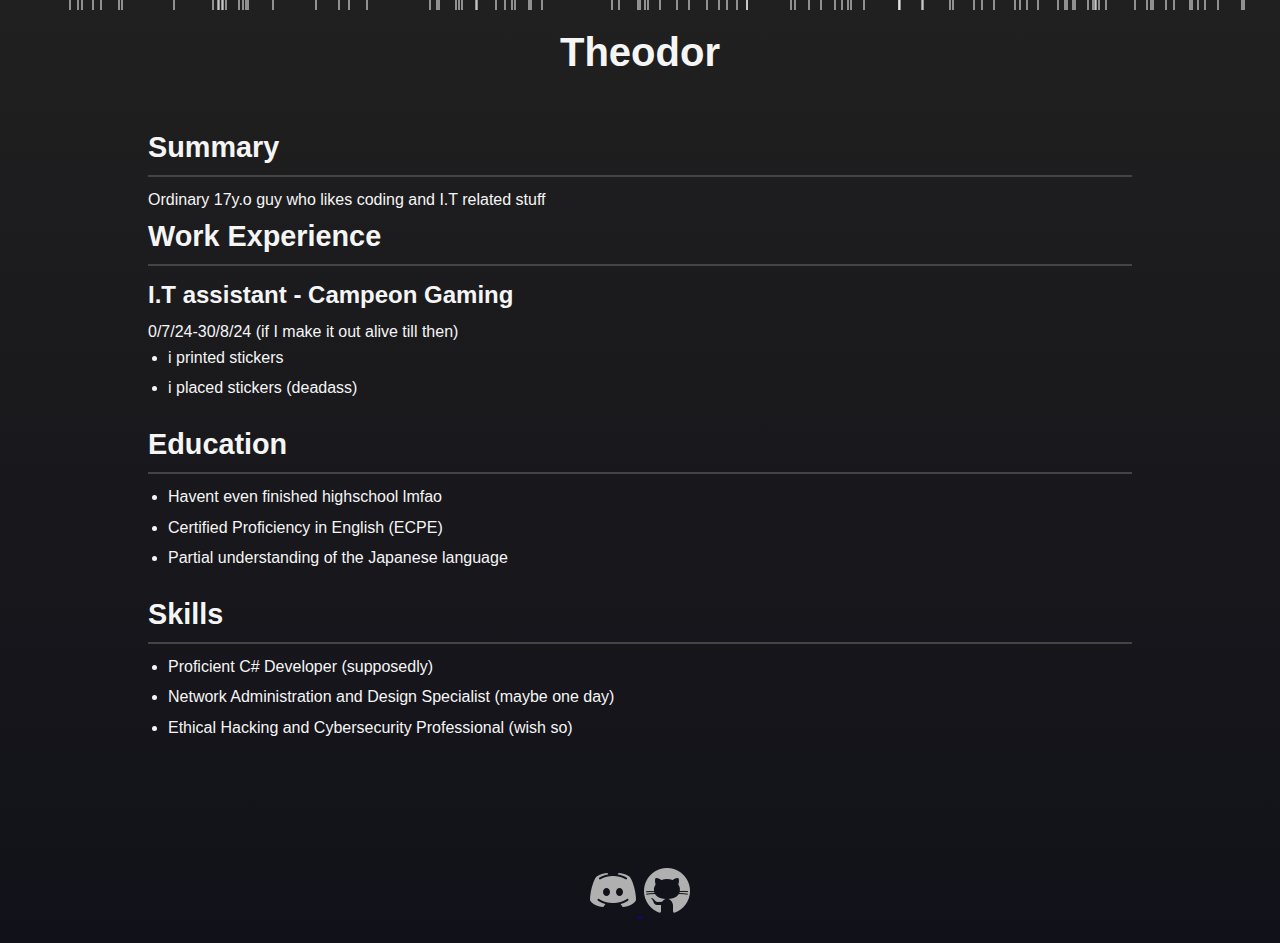
==== index.html @ 6b60aaff "upload" ====
<!DOCTYPE html>
<html lang="en">
<head>
    <meta charset="UTF-8">
    <meta name="viewport" content="width=device-width, initial-scale=1.0">
    <title>CV</title>
    <link rel="stylesheet" href="css/style.css">
</head>
<body>
    <div id="rain-container"></div>
    <div class="container">
        <header>
            <h1></h1>
            <p></p>
        </header>
        <section class="Summary">
            <h2>Summary</h2>
            <p>Ordinary 17y.o guy who likes coding and I.T related stuff</p>
        </section>
        <section class="Experience">
            <h2>Work Experience</h2>
            <div class="job">
                <h3>Ι.Τ assistant - Campeon Gaming</h3>
                <p>0/7/24-30/8/24 (if I make it out alive till then)</p>
                <ul>
                    <li>i printed stickers</li>
                    <li>i placed stickers (deadass)</li>
                </ul>
            </div>
        </section>
        <section class="education">
            <h2>Education</h2>
            <div class="school">           
                <ul>
                    <li>Havent even finished highschool lmfao</li>
                    <li>Certified Proficiency in English (ECPE)</li>
                    <li>Partial understanding of the Japanese language</li>
                </ul>
            </div>
        </section>
        <section class="Skills">
            <h2>Skills</h2>
            <ul>
                <li>Proficient C# Developer (supposedly)</li>
                <li>Network Administration and Design Specialist (maybe one day)</li>
                <li>Ethical Hacking and Cybersecurity Professional (wish so)</li>
            </ul>
        </section>
        <div class="Contacts">
            <span>
                <a href="discord.com/invite/iwilladdlater" target="_blank">
                    <img src="icons/icons8-discord-50.png" alt="discord image"> 
                </a>
            </span>
            <span>
                <a href="https://github.com/Synalix" target="_blank">
                    <img src="icons/icons8-github-50.png" alt="github image">
                </a>
            </span>
        </div>
    </div>

   
    <div id="overlay" onclick="startBackgroundMusic()"></div>

   
    <audio id="background-music" src="audio/background-music.mp3" loop>
        Your browser does not support the audio element.
    </audio>

    <div>
    <script src="js/rain.js"></script>
    <script src="js/title.js"></script>
    <script src="js/audio.js"></script>
    <script src="js/typing.js"></script>
   </div>
</body>
</html>
---- css/style.css ----
* {
    margin: 0;
    padding: 0;
    box-sizing: border-box;
}

#overlay {
    position: fixed;
    top: 0;
    left: 0;
    width: 100%;
    height: 100%;
    z-index: 9999; /* Ensure it's above all other content */
    cursor: pointer;
}

body {
    font-family: Arial, sans-serif;
    background: linear-gradient(to bottom, #202020, #111119);
    color: #f5f5f5;
    line-height: 1.6;
    overflow: hidden;
}

.container {
    position: relative; /* Ensure the container is positioned above the rain */
    width: 80%;
    margin: auto;
    padding: 20px;
    z-index: 10; /* Higher z-index to appear above the rain */
}

header {
    text-align: center;
    margin-bottom: 40px;
}

header h1 {
    font-size: 2.5em;
    margin-bottom: 10px;
}

header p {
    font-size: 1.2em;
    color: #b0b0b0;
}

section h2 {
    font-size: 1.8em;
    border-bottom: 2px solid #444;
    margin-bottom: 10px;
    padding-bottom: 5px;
}

.job, .school {
    margin-bottom: 20px;
}

.job h3, .school h3 {
    font-size: 1.5em;
    margin-bottom: 5px;
}

ul {
    list-style-type: disc;
    margin-left: 20px;
}

ul li {
    margin-bottom: 5px;
}

.Contacts {
    margin-top: 125px;
    text-align: center;
}

#rain-container {
    position: absolute;
    top: 0;
    left: 0;
    width: 100%;
    height: 100%;
    overflow: hidden;
    z-index: 1; /* Lower z-index to appear behind other content */
}

.raindrop {
    position: absolute;
    width: 2px;
    height: 10px;
    background: rgba(255, 255, 255, 0.5);
    animation: fall linear infinite;
}

@keyframes fall {
    to {
        transform: translateY(100vh);
    }
}
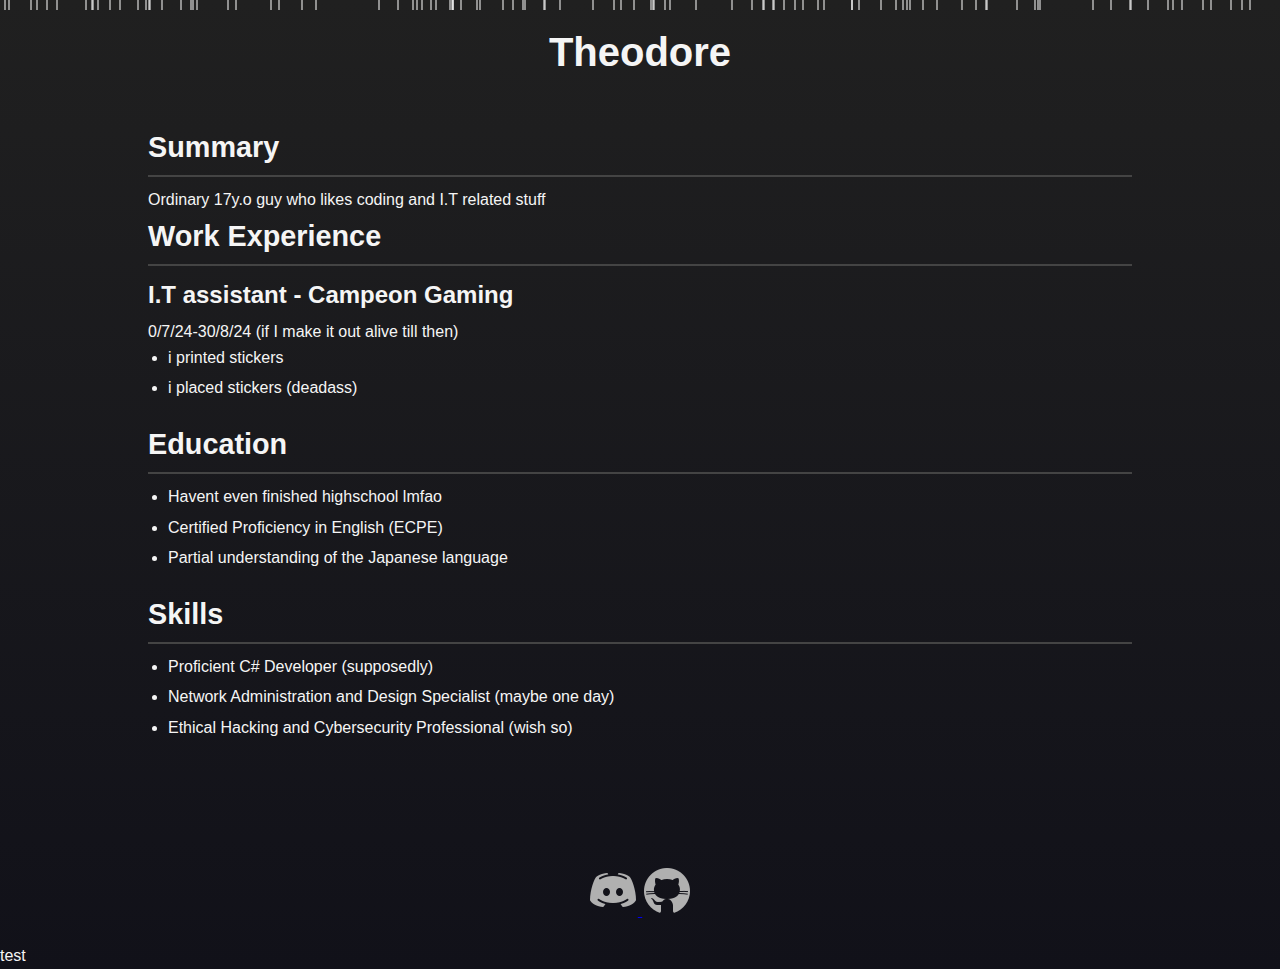
==== commit 32193a1b: "test" ====
--- a/index.html
+++ b/index.html
@@ -11,6 +11,7 @@
     <div class="container">
         <header>
             <h1></h1>
+            <h2></h2>
             <p></p>
         </header>
         <section class="Summary">
@@ -60,19 +61,24 @@
         </div>
     </div>
 
+    <div class="test"> </div>
+
    
-    <div id="overlay" onclick="startBackgroundMusic()"></div>
+   <!---<div id="overlay" onclick="startBackgroundMusic()"></div> -->
 
    
     <audio id="background-music" src="audio/background-music.mp3" loop>
         Your browser does not support the audio element.
     </audio>
 
-    <div>
-    <script src="js/rain.js"></script>
-    <script src="js/title.js"></script>
-    <script src="js/audio.js"></script>
-    <script src="js/typing.js"></script>
-   </div>
+  
 </body>
+
+<script src="js/rain.js"></script>
+<script src="js/title.js"></script>
+<script src="js/audio.js"></script>
+<script src="js/typing.js"></script>
+<script> 
+    document.addEventListener('DOMContentLoaded', startTypingAnimation3("test",'.test'));
+    </script>
 </html>
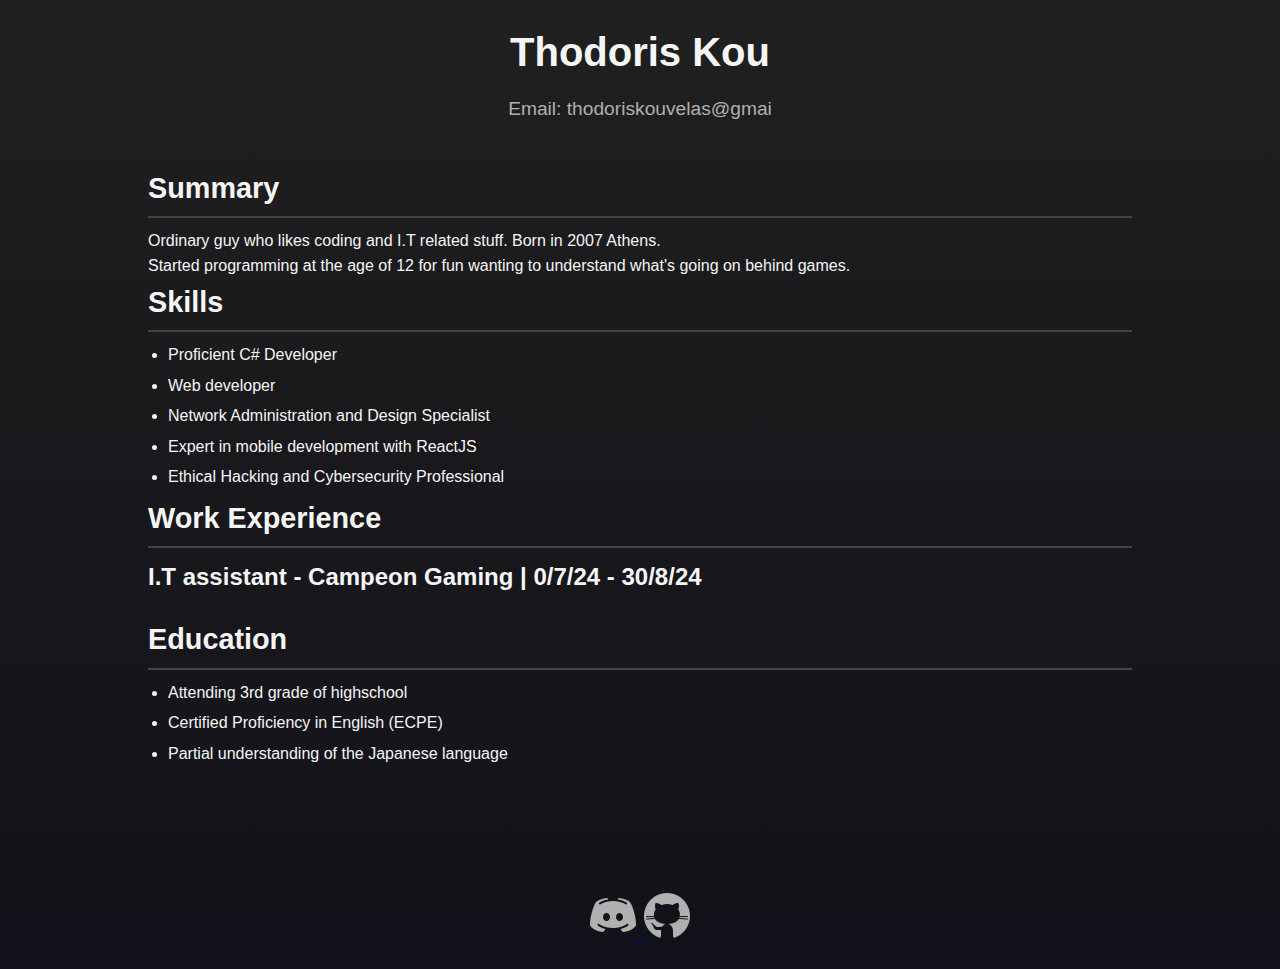
==== commit 76c51f36: "update" ====
--- a/index.html
+++ b/index.html
@@ -3,50 +3,54 @@
 <head>
     <meta charset="UTF-8">
     <meta name="viewport" content="width=device-width, initial-scale=1.0">
-    <title>CV</title>
+    <title>My CV</title>
     <link rel="stylesheet" href="css/style.css">
 </head>
 <body>
     <div id="rain-container"></div>
     <div class="container">
         <header>
-            <h1></h1>
-            <h2></h2>
+            <h1></h1>           
             <p></p>
         </header>
         <section class="Summary">
             <h2>Summary</h2>
-            <p>Ordinary 17y.o guy who likes coding and I.T related stuff</p>
+            <p>Ordinary guy who likes coding and I.T related stuff. Born in 2007 Athens. <br> Started programming at the age of 12 for fun wanting to understand what's going on behind games. <br> </p>
+        </section>
+        <section class="Skills">
+            <h2>Skills</h2>
+            <ul>
+                <li>Proficient C# Developer</li>
+                <li>Web developer</li>
+                <li>Network Administration and Design Specialist</li>
+                <li>Expert in mobile development with ReactJS</li>
+                <li>Ethical Hacking and Cybersecurity Professional</li>
+                
+            
+            </ul>
         </section>
         <section class="Experience">
             <h2>Work Experience</h2>
             <div class="job">
-                <h3>Ι.Τ assistant - Campeon Gaming</h3>
-                <p>0/7/24-30/8/24 (if I make it out alive till then)</p>
-                <ul>
+                <h3>Ι.Τ assistant - Campeon Gaming | 0/7/24 - 30/8/24</h3>
+                
+              <!---  <ul>
                     <li>i printed stickers</li>
                     <li>i placed stickers (deadass)</li>
-                </ul>
+                </ul> -->
             </div>
         </section>
         <section class="education">
             <h2>Education</h2>
             <div class="school">           
                 <ul>
-                    <li>Havent even finished highschool lmfao</li>
+                    <li>Attending 3rd grade of highschool</li>
                     <li>Certified Proficiency in English (ECPE)</li>
                     <li>Partial understanding of the Japanese language</li>
                 </ul>
             </div>
         </section>
-        <section class="Skills">
-            <h2>Skills</h2>
-            <ul>
-                <li>Proficient C# Developer (supposedly)</li>
-                <li>Network Administration and Design Specialist (maybe one day)</li>
-                <li>Ethical Hacking and Cybersecurity Professional (wish so)</li>
-            </ul>
-        </section>
+        
         <div class="Contacts">
             <span>
                 <a href="discord.com/invite/iwilladdlater" target="_blank">
@@ -59,6 +63,7 @@
                 </a>
             </span>
         </div>
+        
     </div>
 
     <div class="test"> </div>
@@ -74,11 +79,13 @@
   
 </body>
 
-<script src="js/rain.js"></script>
-<script src="js/title.js"></script>
+
+<!--<script src="js/title.js"></script> -->
+<!--<script src="js/rain.js"></script> -->
 <script src="js/audio.js"></script>
 <script src="js/typing.js"></script>
-<script> 
+
+<!--<script> 
     document.addEventListener('DOMContentLoaded', startTypingAnimation3("test",'.test'));
-    </script>
+    </script> -->
 </html>
--- a/css/style.css
+++ b/css/style.css
@@ -17,9 +17,10 @@
 body {
     font-family: Arial, sans-serif;
     background: linear-gradient(to bottom, #202020, #111119);
+
     color: #f5f5f5;
     line-height: 1.6;
-    overflow: hidden;
+    background-repeat: no-repeat;
 }
 
 .container {
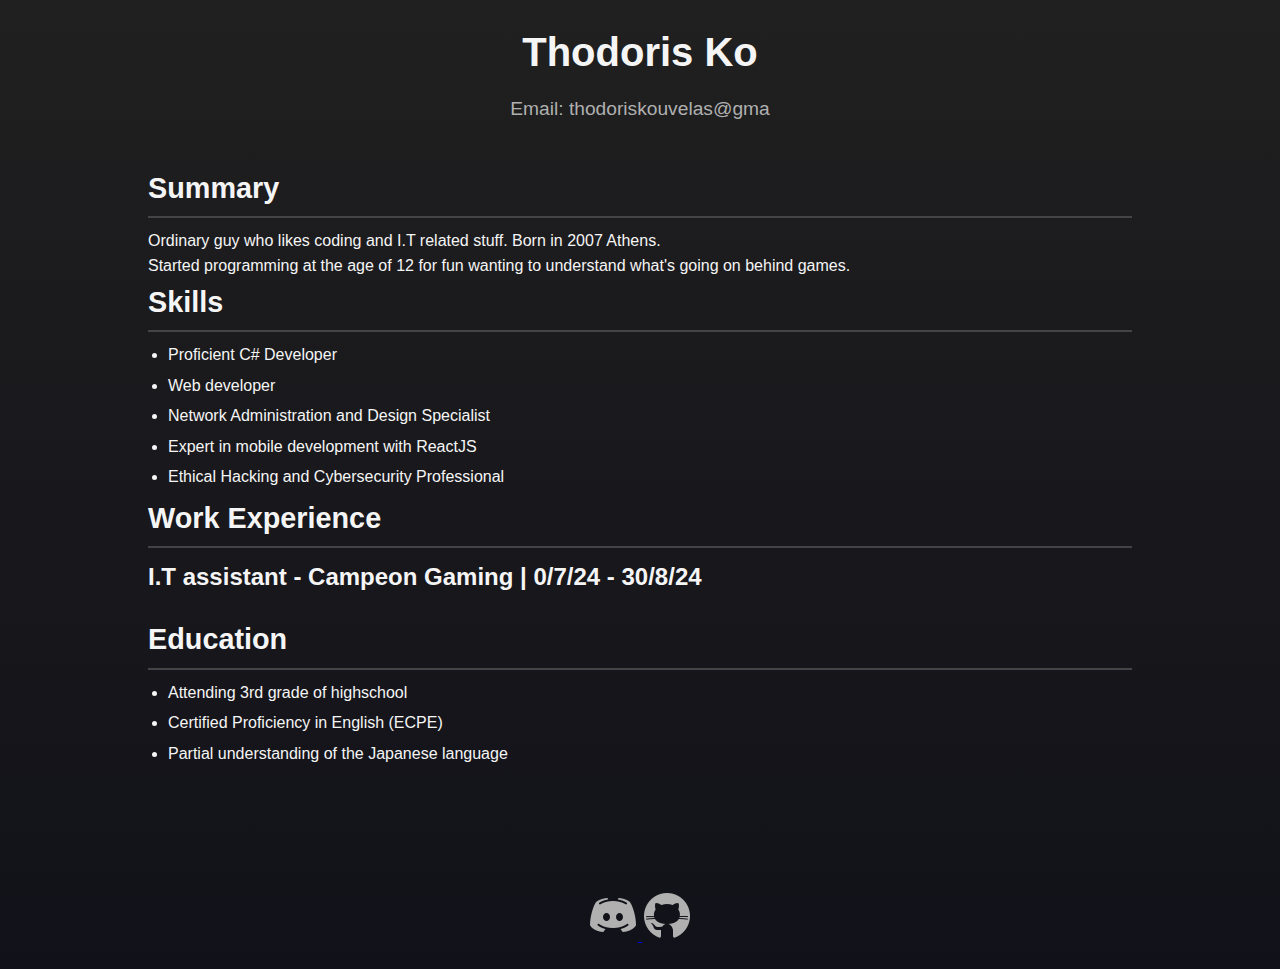
==== commit b8b9f565: "update" ====
--- a/index.html
+++ b/index.html
@@ -69,12 +69,12 @@
     <div class="test"> </div>
 
    
-   <!---<div id="overlay" onclick="startBackgroundMusic()"></div> -->
+   <!--<div id="overlay" onclick="startBackgroundMusic()"></div> -->
 
    
-    <audio id="background-music" src="audio/background-music.mp3" loop>
+   <!-- <audio id="background-music" src="audio/background-music.mp3" loop>
         Your browser does not support the audio element.
-    </audio>
+    </audio> -->
 
   
 </body>
